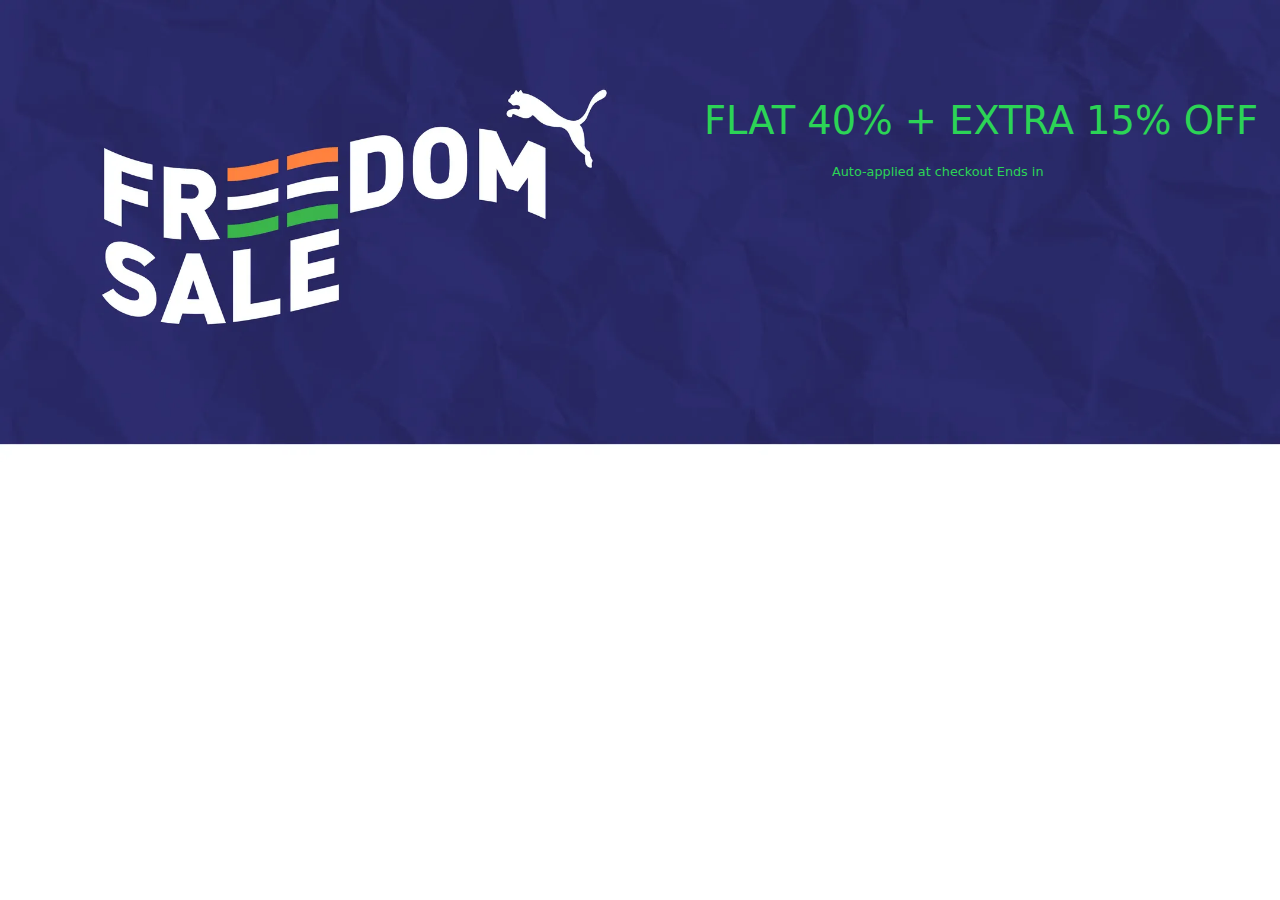
==== d1.html @ bd2e4568 "buttons" ====
<!DOCTYPE html>
<html lang="en">
<head>
    <link rel="stylesheet" href="style1.css">
    <meta charset="UTF-8">
    <meta name="viewport" content="width=device-width, initial-scale=1.0">
    <title>Document</title>
    <link href="https://cdn.jsdelivr.net/npm/bootstrap@5.3.3/dist/css/bootstrap.min.css" rel="stylesheet">
    <script src="https://cdn.jsdelivr.net/npm/bootstrap@5.3.3/dist/js/bootstrap.bundle.min.js"></script>
</head>
<body>
    <div class="topp">
        <img class="img-fluid" src="img/topp2.jpg" alt="" width="100%" height="500"> 
        <div class="tpt">
          FLAT 40% + EXTRA 15% OFF 
        </div>
        <div class="tpt2"> Auto-applied at checkout Ends in </div>
  
      </div>
</body>
</html>
---- style1.css ----
.topp{
    position: relative;
    text-align: center;
    color: rgb(44, 212, 86);
}
/* .topp img{
    position: relative;
} */
.tpt{
    position: absolute;
    top: 20%;
    left: 55%;
    /* transform:translate(-20%,-55%); */
    font-size: 3vw;
    font-weight: 500;
}
.tpt2{
    position: absolute;
    top: 35%;
    left: 65%;
    font-size: 1vw;
    font-weight: 500;
}
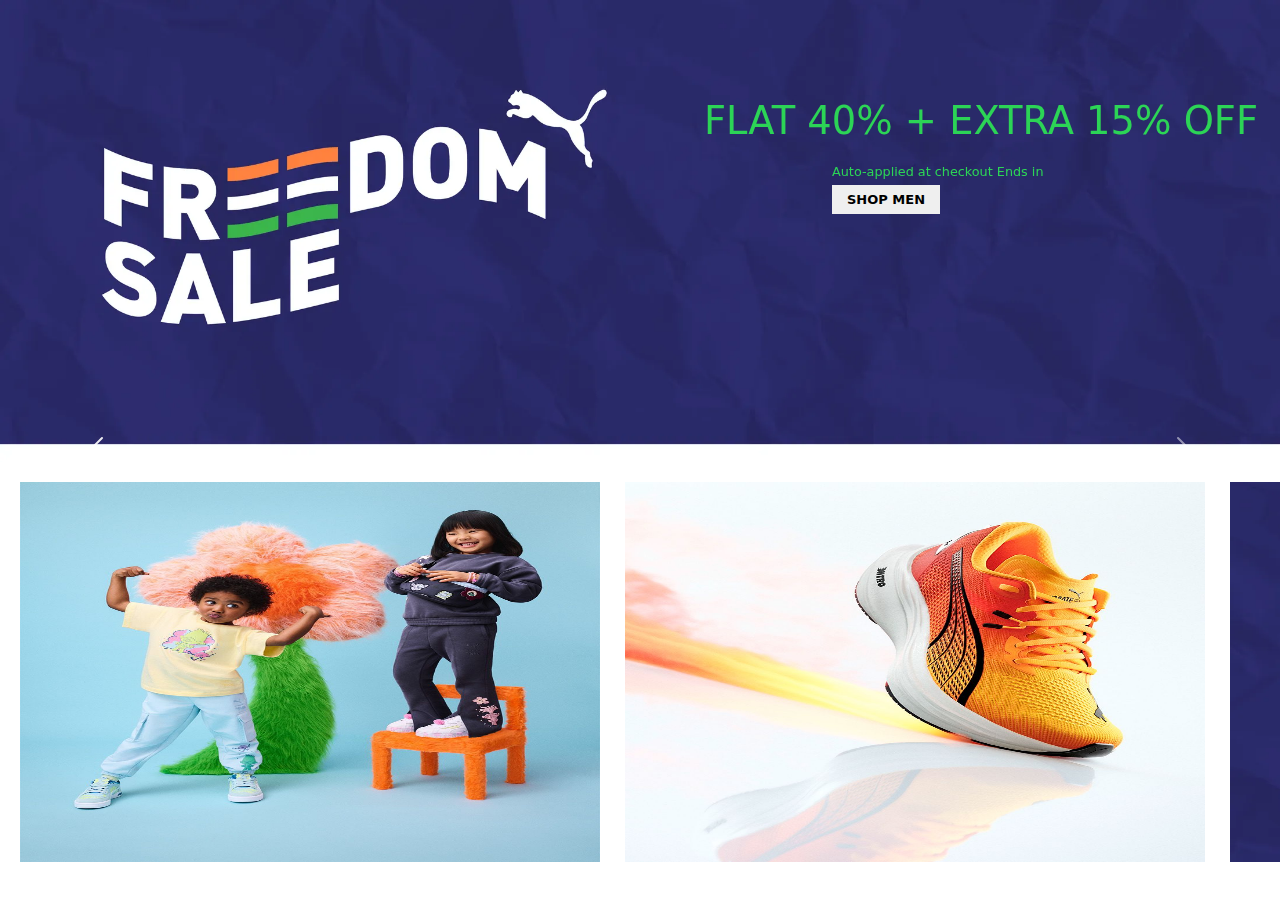
==== commit cab268bd: "image edit" ====
--- a/d1.html
+++ b/d1.html
@@ -15,7 +15,23 @@
           FLAT 40% + EXTRA 15% OFF 
         </div>
         <div class="tpt2"> Auto-applied at checkout Ends in </div>
-  
+       <div class="bbtn1"> <button type="button" class="bt">SHOP MEN</button> </div>
+
+      </div>
+
+      <div class="scroll-container" id="#demo">
+        
+        <img src="img/002b903684d6f3c9b3055edf85857ecf976da5f8-1000x1300.jpg" alt="Cinque Terre" width="600" height="400">
+        <img src="img/1651cfd3661ee9ec2e1dc251b94dfd8147e78127-1000x1300.jpg" alt="Forest" width="600" height="400">
+        <img src="img/33421602a5bd90da9a6babba57ea450f57790124-3200x3200.jpg" alt="Northern Lights" width="600" height="400">
+        <img src="img/5503e01b2aebe693a76aed481c858fa0eb5c69ff-6000x2167.jpg" alt="Mountains" width="600" height="400">
+      
+        <button class="carousel-control-prev" type="button" data-bs-target="#demo" data-bs-slide="prev">
+          <span class="carousel-control-prev-icon"></span>
+        </button>
+        <button class="carousel-control-next" type="button" data-bs-target="#demo" data-bs-slide="next">
+          <span class="carousel-control-next-icon"></span>
+        </button>
       </div>
 </body>
 </html>--- a/style1.css
+++ b/style1.css
@@ -3,14 +3,11 @@
     text-align: center;
     color: rgb(44, 212, 86);
 }
-/* .topp img{
-    position: relative;
-} */
+
 .tpt{
     position: absolute;
     top: 20%;
     left: 55%;
-    /* transform:translate(-20%,-55%); */
     font-size: 3vw;
     font-weight: 500;
 }
@@ -20,4 +17,26 @@
     left: 65%;
     font-size: 1vw;
     font-weight: 500;
-}+}
+.bt{
+    position: absolute;
+    top: 40%;
+    left:65% ;
+    border-style: none;
+    color: black;
+    font-size: small;
+    font-weight: 600;
+    padding: 5px 15px;
+}
+
+div.scroll-container {
+    background-color: #ffffff;
+    overflow: auto;
+    white-space: nowrap;
+    padding: 10px;
+  }
+  
+  div.scroll-container img {
+    padding: 10px;
+  }
+  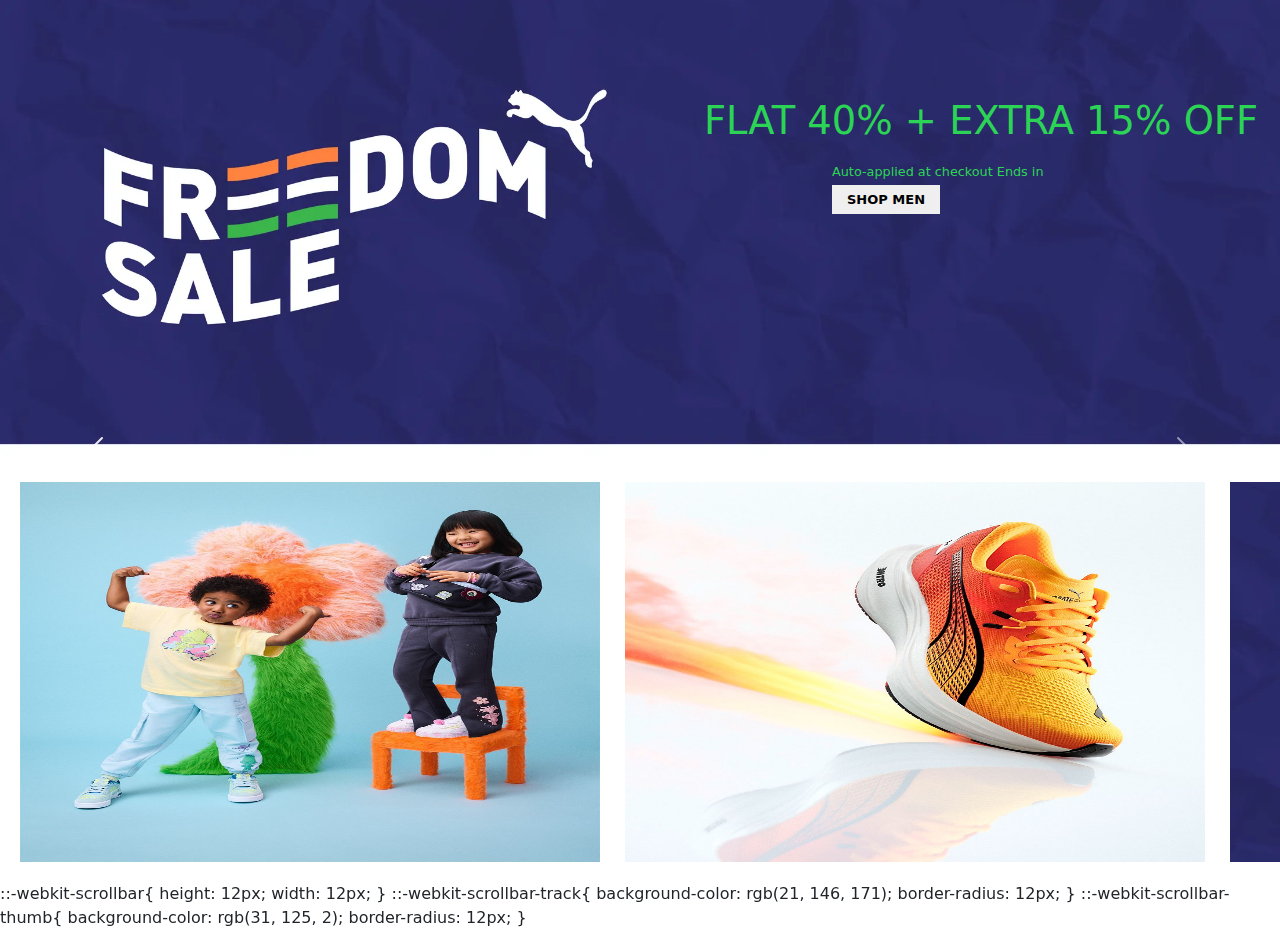
==== commit b6fb2f7e: "scroll" ====
--- a/d1.html
+++ b/d1.html
@@ -34,4 +34,29 @@
         </button>
       </div>
 </body>
-</html>+</html>
+
+
+
+
+
+
+
+
+
+
+
+::-webkit-scrollbar{
+  height: 12px;
+  width: 12px;
+}
+
+::-webkit-scrollbar-track{
+  background-color: rgb(21, 146, 171);
+  border-radius: 12px;
+}
+
+::-webkit-scrollbar-thumb{
+  background-color: rgb(31, 125, 2);
+  border-radius: 12px;
+}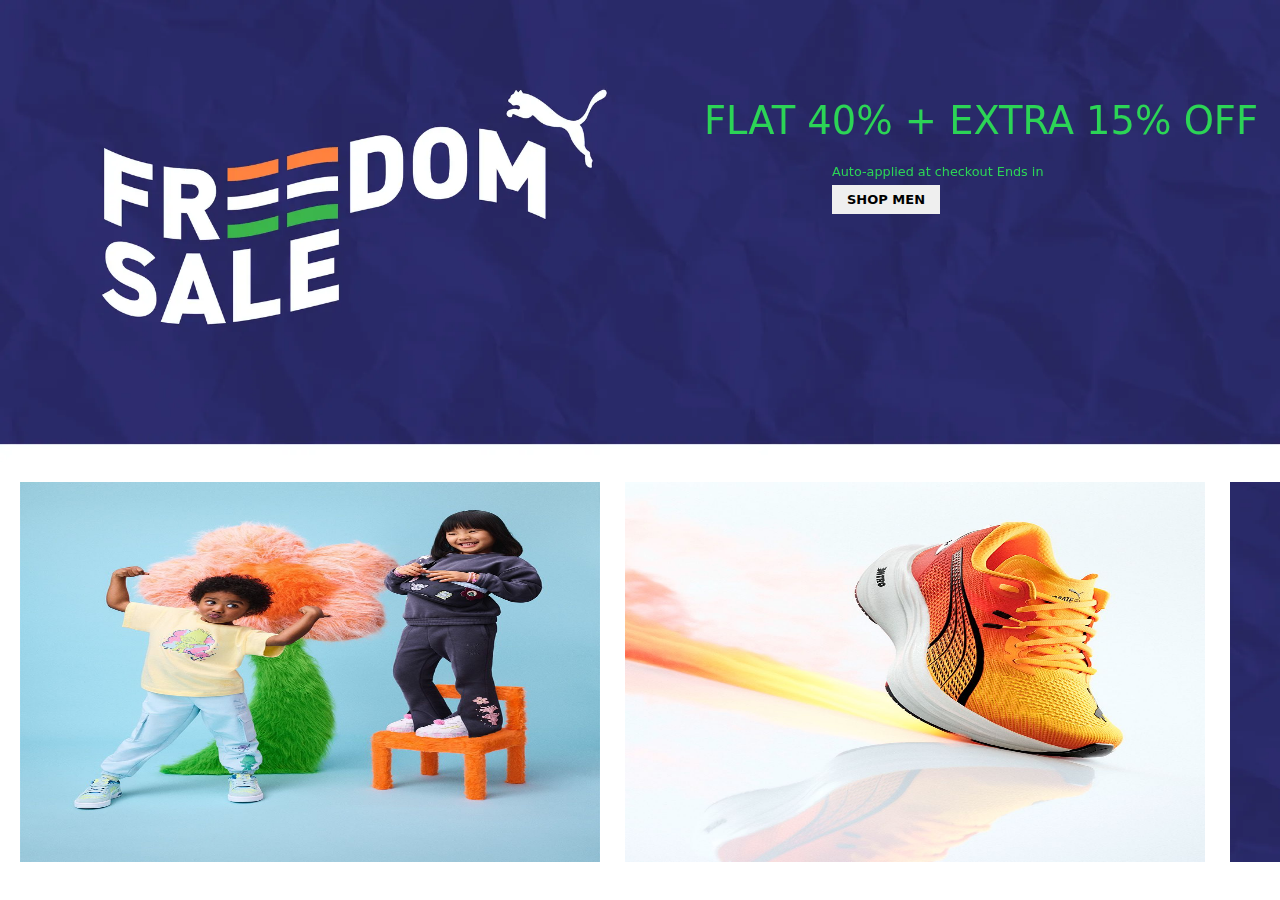
==== commit c5994601: "files" ====
--- a/d1.html
+++ b/d1.html
@@ -25,38 +25,9 @@
         <img src="img/1651cfd3661ee9ec2e1dc251b94dfd8147e78127-1000x1300.jpg" alt="Forest" width="600" height="400">
         <img src="img/33421602a5bd90da9a6babba57ea450f57790124-3200x3200.jpg" alt="Northern Lights" width="600" height="400">
         <img src="img/5503e01b2aebe693a76aed481c858fa0eb5c69ff-6000x2167.jpg" alt="Mountains" width="600" height="400">
-      
-        <button class="carousel-control-prev" type="button" data-bs-target="#demo" data-bs-slide="prev">
-          <span class="carousel-control-prev-icon"></span>
-        </button>
-        <button class="carousel-control-next" type="button" data-bs-target="#demo" data-bs-slide="next">
-          <span class="carousel-control-next-icon"></span>
-        </button>
+        
+<a href="#" class="previous round">&#8249;</a>
+<a href="#" class="next round">&#8250;</a>
       </div>
 </body>
 </html>
-
-
-
-
-
-
-
-
-
-
-
-::-webkit-scrollbar{
-  height: 12px;
-  width: 12px;
-}
-
-::-webkit-scrollbar-track{
-  background-color: rgb(21, 146, 171);
-  border-radius: 12px;
-}
-
-::-webkit-scrollbar-thumb{
-  background-color: rgb(31, 125, 2);
-  border-radius: 12px;
-}--- a/style1.css
+++ b/style1.css
@@ -39,4 +39,31 @@
   div.scroll-container img {
     padding: 10px;
   }
+
+  a {
+    text-decoration: none;
+    display: inline-block;
+    padding: 8px 16px;
+  }
+  
+  a:hover {
+    background-color: #ddd;
+    color: black;
+  }
+  
+  .previous {
+    background-color: #f1f1f1;
+    color: black;
+  }
+  
+  .next {
+    background-color: #04AA6D;
+    color: white;
+  }
+  
+  .round {
+    border-radius: 50%;
+  }
+
+
   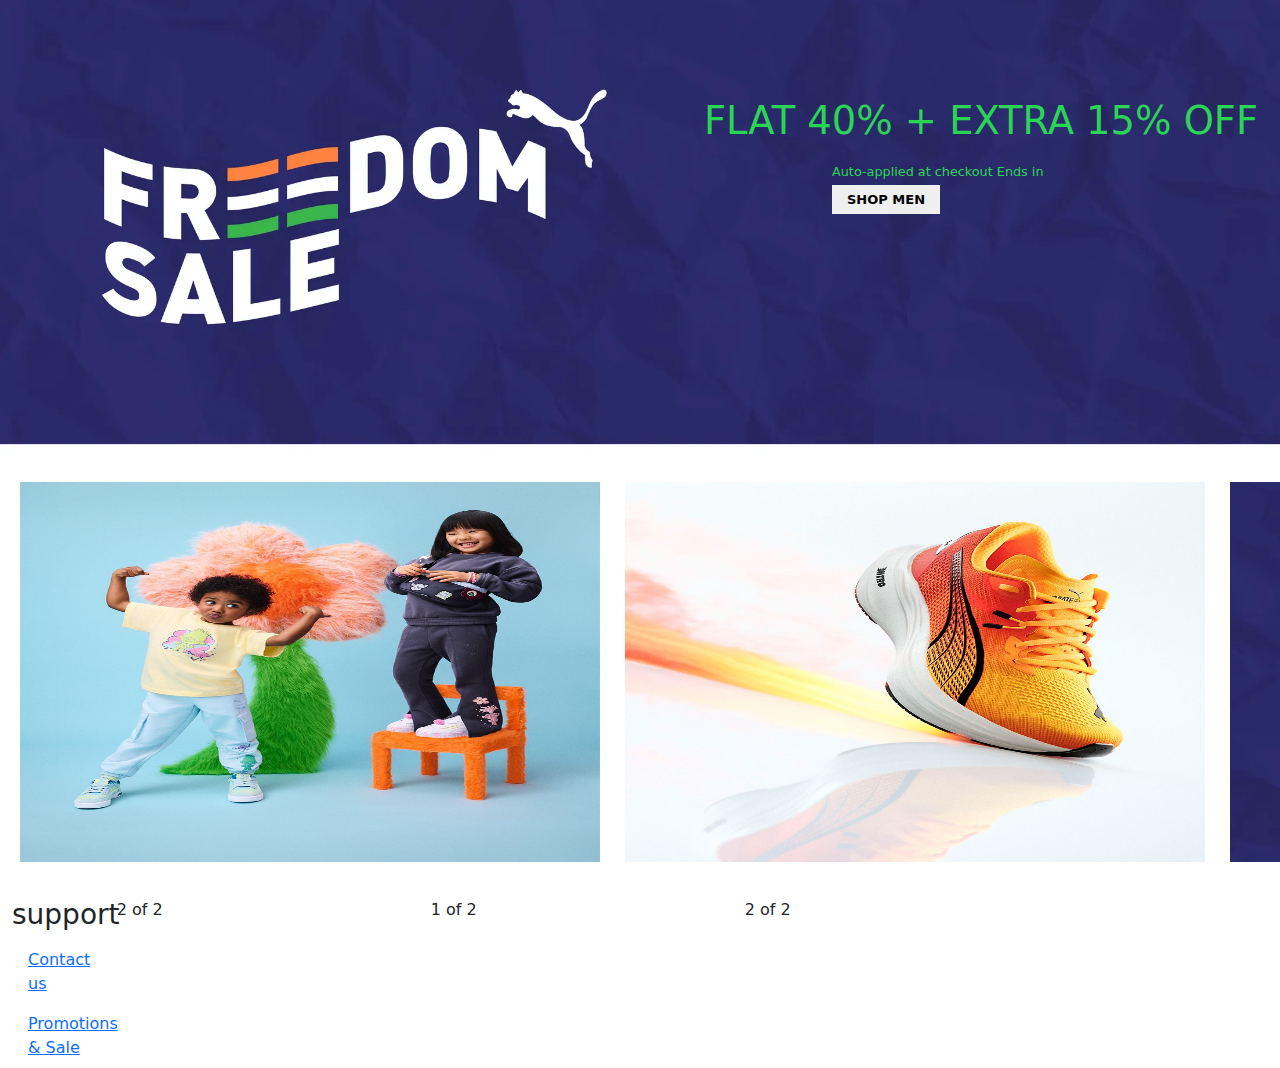
==== commit 197a5121: "footer" ====
--- a/d1.html
+++ b/d1.html
@@ -29,5 +29,21 @@
 <a href="#" class="previous round">&#8249;</a>
 <a href="#" class="next round">&#8250;</a>
       </div>
+
+      <div class="container-fluid mt-3">
+
+        <div class="row row-cols-1">
+         <div class="row row-cols-4">
+           <div class="col col-1 ">
+            <h3>support</h3>
+            <a href="">Contact us</a>
+            <a href="">Promotions & Sale</a>
+           </div>
+           <div class="col ">2 of 2</div>
+           <div class="col ">1 of 2</div>
+           <div class="col ">2 of 2</div>
+         </div>
+           </div>
+       </div>
 </body>
 </html>
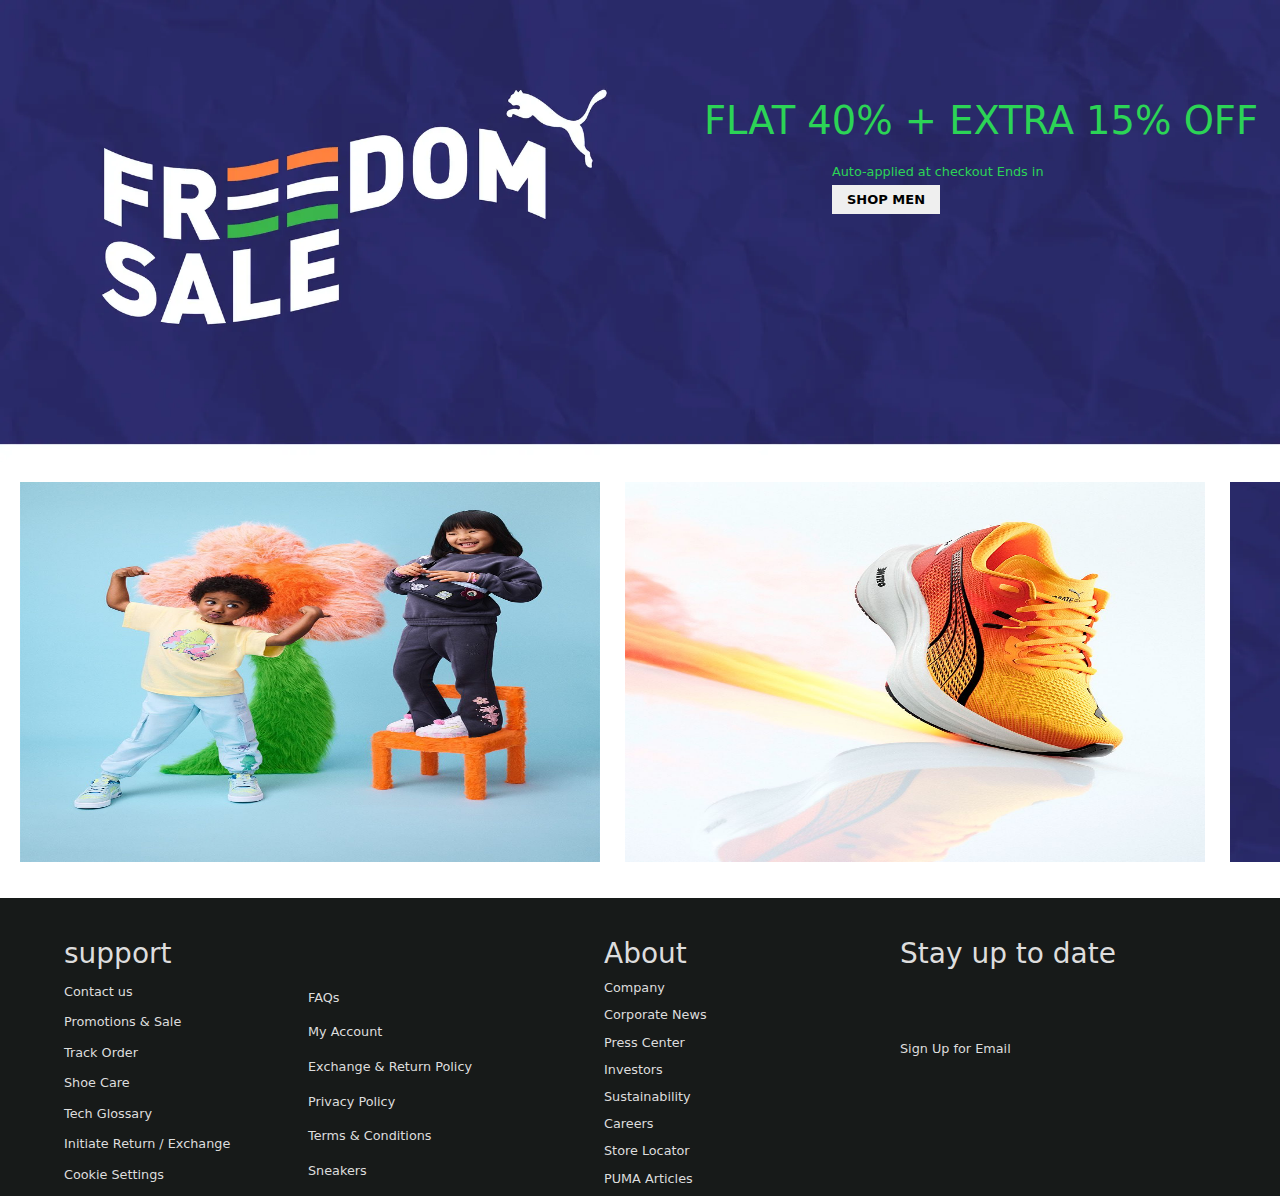
==== commit 4a741a22: "footer logo" ====
--- a/d1.html
+++ b/d1.html
@@ -30,20 +30,46 @@
 <a href="#" class="next round">&#8250;</a>
       </div>
 
+      <div class="ftr">
       <div class="container-fluid mt-3">
-
-        <div class="row row-cols-1">
          <div class="row row-cols-4">
-           <div class="col col-1 ">
+           <div class="row row-cols-1 " style="padding-top: 3%; padding-left: 5%;" >
             <h3>support</h3>
             <a href="">Contact us</a>
             <a href="">Promotions & Sale</a>
+            <a href="">Track Order</a>
+            <a href="">Shoe Care</a>
+            <a href="">Tech Glossary</a>
+            <a href="">Initiate Return / Exchange</a>
+            <a href="">Cookie Settings</a>
            </div>
-           <div class="col ">2 of 2</div>
-           <div class="col ">1 of 2</div>
-           <div class="col ">2 of 2</div>
+           <div class="row row-cols-1 " style="padding-top: 7%;" >
+            <a href="">FAQs</a>
+            <a href="">My Account</a>
+            <a href="">Exchange & Return Policy</a>
+            <a href="">Privacy Policy</a>
+            <a href="">Terms & Conditions</a>
+            <a href="">Sneakers</a>
+           </div>
+           <div class="row row-cols-1 " style="padding-top: 3%;">
+            <h3>About</h3>
+            <a href="">Company</a><br>                                      
+            <a href="">Corporate News</a>
+            <a href=""> Press Center</a>
+            <a href=""> Investors</a>
+            <a href=""> Sustainability</a>
+            <a href="">Careers </a>
+            <a href="">Store Locator </a>
+            <a href="">PUMA Articles </a>
+
+           </div>
+           <div class="row row-cols-1 " style="padding-top: 3%;">
+            <h3>Stay up to date</h3>
+            <a href="">Sign Up for Email </a>
+            <a   href=""></a>
+           </div>
          </div>
            </div>
-       </div>
+      </div>  
 </body>
 </html>
--- a/style1.css
+++ b/style1.css
@@ -64,6 +64,15 @@
   .round {
     border-radius: 50%;
   }
-
+  .ftr{
+    background-color: #171a19;
+    color: #ddd ;
+  }
+.ftr a{
+  text-decoration: none;
+  color: #ddd;
+  font-size:1vw;
+  padding-top: 0px;
+}
 
   